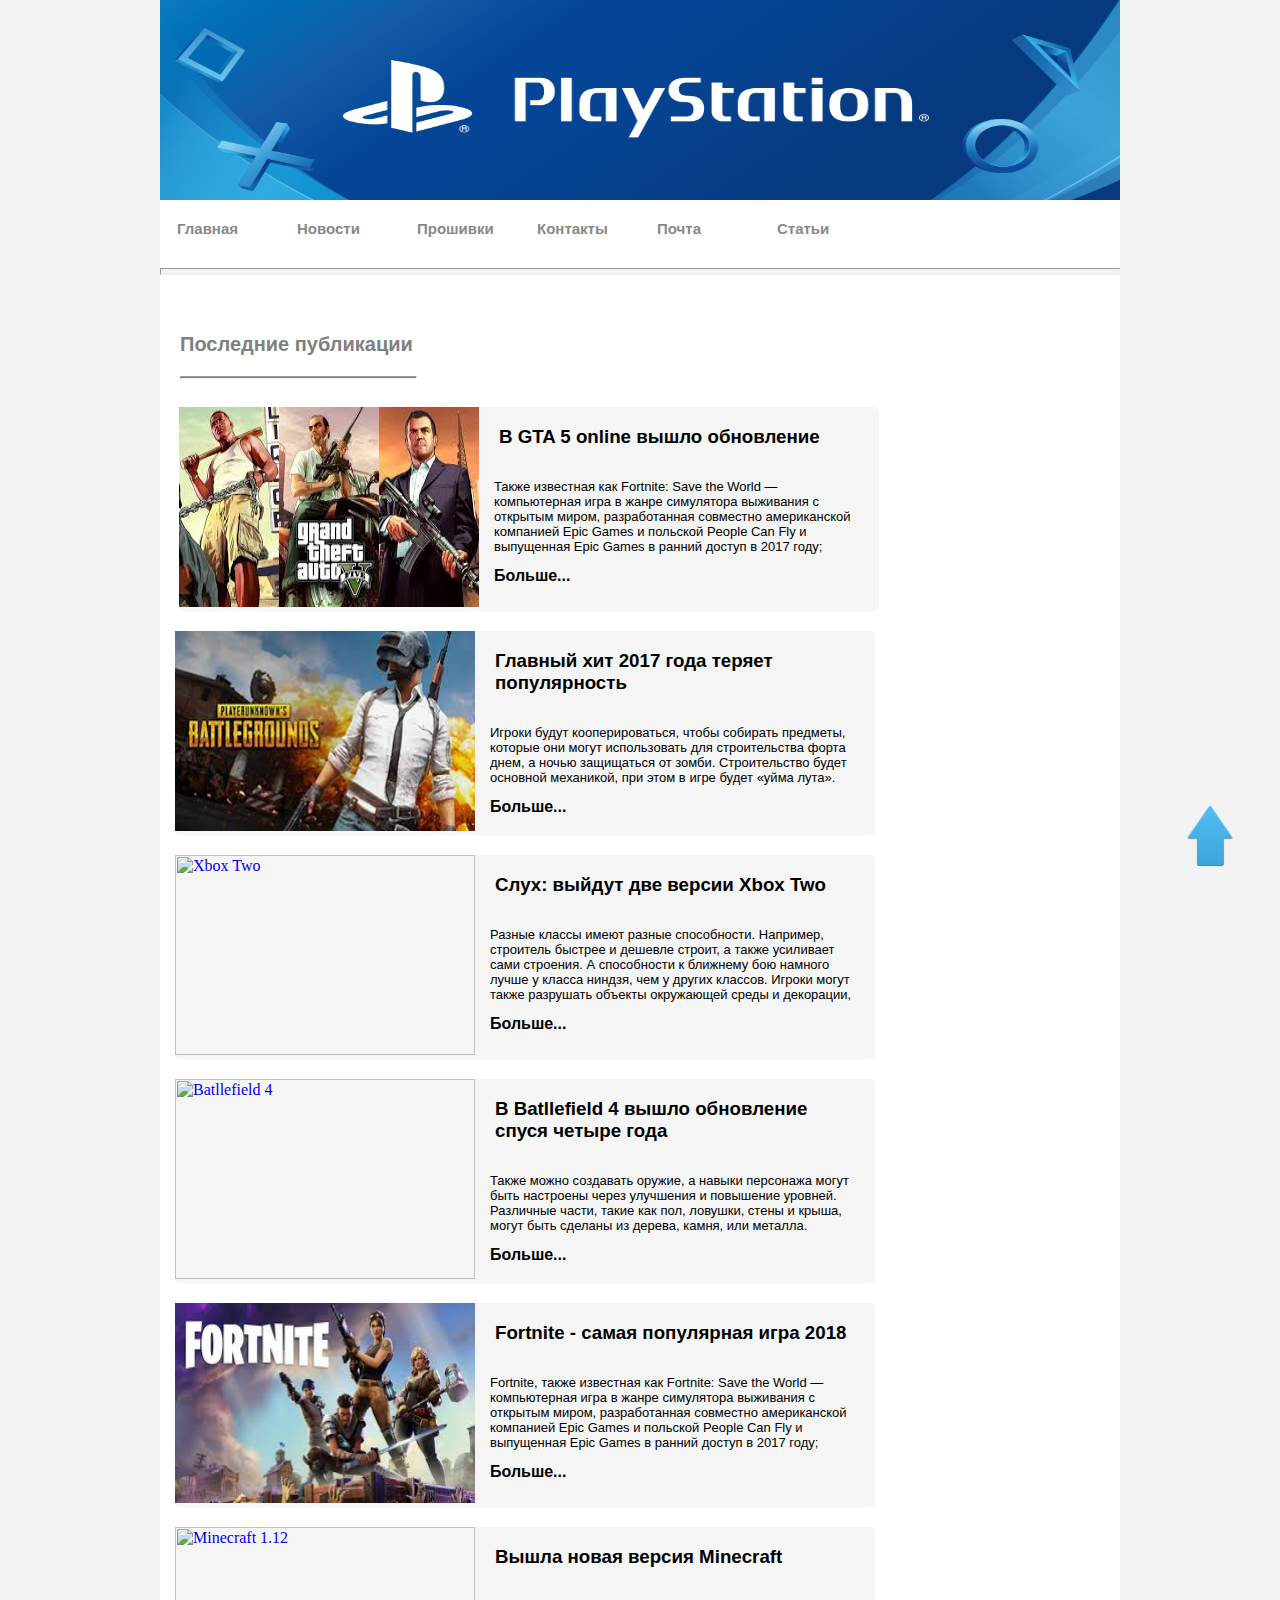
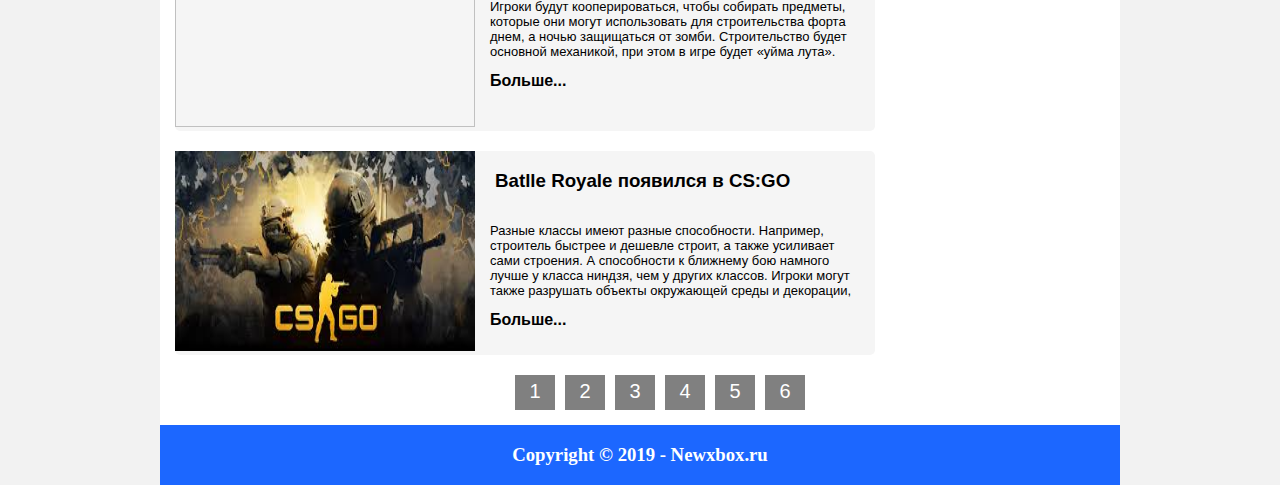
==== index.html @ 4b17957e "initial-commit" ====
<!DOCTYPE html>
<html lang="en">
<head>
	<meta charset="UTF-8">
	<link rel="icon" href="images/logo2.png">
		<link rel="stylesheet" href="style.css">
	<title>NewPlastation</title>
</head>
<body>
	<div id="wrap">

		<div id="header">
			<img src="images/psfon4.png" class="imgfon">
			<a href="index.html" title="NewXbox"></a>

			<div id="nav" >
				<ul>
					<li><a  href="index.html"><strong>Главная</strong></a></li>
					<li><a href="index.html"><strong>Новости</strong></a></li>
					<li><a href="#"><strong>Прошивки</strong></a></li>
					<li><a href="#"><strong>Контакты</strong></a></li>
					<li><a href="#"><strong>Почта</strong></a></li>
					<li><a href="#"><strong>Статьи</strong></a></li>
				</ul>
			</div>
	
				</div>
	<div class="clear"></div>
<hr class="hr1" />
		<div id="content">
	<h3 class="h3"><strong>Последние публикации</strong></h3>
	<hr/ class="hr2" align="left">

		<img src="" alt="">
		<div class="bg1">
			<a href="insait.html"><img src="images/gta.jpg" title="GTA 5 online"></a>
			<div class="tx">
			
		<a href="insait.html"><h3> В GTA 5 online вышло обновление </h3></a>
			<P>Также известная как Fortnite: Save the World — компьютерная игра в жанре симулятора выживания с открытым миром, разработанная совместно американской компанией Epic Games и польской People Can Fly и выпущенная Epic Games в ранний доступ в 2017 году;</P>
			<div class="go1"><a href="insait.html"><strong>Больше...</strong></a></div>
		
	</div>
		</div>
			<div class="bg1">

			<a href="insait2.html"><img src="images/1.jpg" title="PUBG"></a>
			<div class="tx">
		<a href="insait2.html"><h3>Главный хит 2017 года теряет популярность</h3></a>
			<P>Игроки будут кооперироваться, чтобы собирать предметы, которые они могут использовать для строительства форта днем, а ночью защищаться от зомби. Строительство будет основной механикой, при этом в игре будет «уйма лута».</P>
			<div class="go1"><a href="insait2.html"><strong>Больше...</strong></a></div>
		</div>
		</div>
			<div class="bg1">
			<a href="file:///C:/Users/%D0%98%D0%BB%D1%8C%D1%8F/Desktop/zachet%20prakik/index.html#"><img src="images/fon.jpg" title="Xbox Two"></a>
			<div class="tx">
		<a href="#"><h3>Слух: выйдут две версии Xbox Two</h3></a>
			<P>Разные классы имеют разные способности. Например, строитель быстрее и дешевле строит, а также усиливает сами строения. А способности к ближнему бою намного лучше у класса ниндзя, чем у других классов. Игроки могут также разрушать объекты окружающей среды и декорации, </P>
			<div class="go1"><a href="insait.html"><strong>Больше...</strong></a></div>
		</div>
		</div>
			<div class="bg1">
			<a href="file:///C:/Users/%D0%98%D0%BB%D1%8C%D1%8F/Desktop/zachet%20prakik/index.html#"><img src="images/batl.jpg" title="Batllefield 4"></a>
			<div class="tx">
		<a href="#"><h3>В Batllefield 4 вышло обновление спуся четыре года</h3></a>
			<P>Также можно создавать оружие, а навыки персонажа могут быть настроены через улучшения и повышение уровней. Различные части, такие как пол, ловушки, стены и крыша, могут быть сделаны из дерева, камня, или металла.</P>
				<div class="go1"><a href="insait.html"><strong>Больше...</strong></a></div>
		</div>
		</div>
				<div class="bg1">
			<a href="file:///C:/Users/%D0%98%D0%BB%D1%8C%D1%8F/Desktop/zachet%20prakik/index.html#"><img src="images/2.jpg" title="Fortnite"></a>
			<div class="tx">
		<a href="#"><h3> Fortnite - самая популярная игра 2018 </h3></a>
			<P>Fortnite, также известная как Fortnite: Save the World — компьютерная игра в жанре симулятора выживания с открытым миром, разработанная совместно американской компанией Epic Games и польской People Can Fly и выпущенная Epic Games в ранний доступ в 2017 году;</P>
			<div class="go1"><a href="insait.html"><strong>Больше...</strong></a></div>
		   </div>
		</div>
			<div class="bg1">

			<a href="file:///C:/Users/%D0%98%D0%BB%D1%8C%D1%8F/Desktop/zachet%20prakik/index.html#"><img src="images/mine.jpg" title="Minecraft 1.12"></a>
			<div class="tx">
			<a href="#"><h3> Вышла новая версия Minecraft </h3></a>
			<P>Игроки будут кооперироваться, чтобы собирать предметы, которые они могут использовать для строительства форта днем, а ночью защищаться от зомби. Строительство будет основной механикой, при этом в игре будет «уйма лута».</P>
			<div class="go1"><a href="insait.html"><strong>Больше...</strong></a></div>
		</div>
		</div>
			<div class="bg1">
			<a href="file:///C:/Users/%D0%98%D0%BB%D1%8C%D1%8F/Desktop/zachet%20prakik/index.html#"><img src="images/csgo.jpg" title="Danger Zone"></a>
			<div class="tx">
			<a href="#"><h3> Batlle Royale появился в CS:GO </h3></a>
			<P>Разные классы имеют разные способности. Например, строитель быстрее и дешевле строит, а также усиливает сами строения. А способности к ближнему бою намного лучше у класса ниндзя, чем у других классов. Игроки могут также разрушать объекты окружающей среды и декорации, </P>
				<div class="go1"><a href="insait.html"><strong>Больше...</strong></a></div>
		</div>
		</div>
<div id="nav2" >
				<ul>
					<li><a  href="index.html">1</a></li>
					<li><a href="index.html">2</a></li>
					<li><a href="#">3</a></li>
					<li><a href="#">4</a></li>
					<li><a href="#">5</a></li>
					<li><a href="#" class="a1">6</a></li>
				</ul>
			</div>
</div>


<a href="#wrap" class="up" ><img src="images/arrow2.png" width="60px" height="60px" title="Вверх"></a>
	<div id="footer">
		<h3>Copyright © 2019 - Newxbox.ru</h3>
	</div>	
</div>
</body>
</html>
---- style.css ----
html, body {
	height: 100%;
	margin: 0 auto;
	padding: 0;
	width: 960px;

}

body {
	background: #F2F2F2;
		width: 960px;
}

#wrap {
	background: #FFF;
	width: 960px;
	margin: 0 auto;
	
}
.hr1{
	height: 5px;
	background-color: #F2F2F2;
	
}
img{
}


#header {
	
	height: 80px;
}

#header h1 {
	color: #949F1A;
	text-align: center;
	line-height: 80px;
}

#nav {
	clear: left;
	width: 800px;
	margin: 0 auto;

}

#nav ul {
	list-style-type: none;
}

#nav ul li {
	width: 230px;
	background: white;
	margin: 0px 0px;
	height: 40px;
	float: left;
	margin-left: -110px;
}

#nav ul li a {
	color: #888888;
	display: block;
	height: 40px;
	text-decoration: none;
	width: 100%;
	font-size: 15px;
	font-family: arial ;
	margin-left: 7px;


}
#nav ul li a:hover {
color:  #1C67FF;
 transition: all 0.3s ease;
}

.clear{
	clear: both;
}

#menu{
	height: 100px;
	width: 200px;
	background: gold;
	float:right;
 clear: right;

}
#content {
	padding: 10px;
	float: right;
	margin-top: 20px;	
}

#content h2{
	text-align: center;
	color: gold;

}
#content p{
	text-align: justify;
	text-align: left;

}
#content .h3{
	margin-left: 10px;
}
.tx{
	margin-right: 10px;
}
.tx h3:hover{
	color:  #1C67FF;
    transition: all 0.2s ease;
    text-decoration: underline;
}
.bg1{
	display: inline-flex;
	background-color: #F5F5F5;
	width: 700px;
    margin-left: 5px;
    margin-top: 20px;
    border-radius: 5px;
}
.bg1 p{ 

	margin-left: 15px;
	margin-right: 10px;
	font-size: 13px;
	font-family: arial;
	color: black;
	float: left;


}
.bg1 img{
	width: 300px;
	height: 200px;
}
.bg1 h3{
text-align: left;
margin-left: 20px;
font-family: arial;
float: left;
color: black;
}


#footer {
	background: #1C67FF;
	height: 60px;
	display: table;
	width: 100%;

}

#footer h3 {

	color: white;
	text-align: center;
	display: table-cell;
	vertical-align: middle;
	width: 100%;
}
.h3{
	color:grey;
	font-size: 20px;
	font-family: arial; 


}
.hr2{
 width: 25%;
 height: 1px;
 background-color: grey;
 margin-left: 10px;
}
.bg1 img:hover{
	 transition: all 0.2s ease;
	box-shadow: -5px 10px 20px black;
}
#incontent h2{
	text-align: center;
	font-family: arial;
	text-align: left;
	margin-left: 10px;

}
#incontent img{
	width: 600px;
	height: 350px;
	margin-left: 180px;
}
#incontent .p1{
	margin-left: 10px;
	font-size: 10px;
	font-family: arial;
}

#incontent p{
	margin-left: 30px;
	margin-right: 30px;
	font-family: arial;

}
#incontent video{
	margin-left: 220px;
}
.strong{
	color: #1C67FF;
}
.go{
	background-color:  #1C67FF;
	text-align: right;
	color: white;
	display: block;
	width: 70px;
}
.go1 p{
	color: white;
	font-family: arial;
	margin-left:  15px;

}
.go p:hover{
	border: 1px;
	background-color: white
	color:  #1C67FF;
}
.up{ 
   color:black;
   position:fixed; 
   bottom:10px; 
   right: 40px;
   font-size:100px;


}
.go1 a{
	font-size: 16px;
	color: black;
	margin-left: 15px;
	font-family: arial;
	text-decoration: none;

}
.go1 a:hover{
	text-decoration: underline;
	transition: all 0.3s ease;
    color:  #1C67FF;
}
.go2 a{
	background-color:  #1C67FF;
	color: white;
	font-family: arial;

}


#nav2{
	margin-bottom: 110px;
	font-family: arial;
	clear: left;
	margin: 0 auto;
	text-align: center;
	vertical-align: middle;
	margin-left: 300px;
}
#nav2 a{
	margin-top: 20px;
color: white;
font-size: 20px;
margin: 0 auto;

}


#nav2 ul {
	margin-top: 20px;
	list-style-type: none;
	margin: 0 auto;
}

#nav2 ul li {
	margin-top: 20px;
		margin-bottom: -20px;
	width: 40px;
	margin: 0px 5px;
	height: 60px;
	float: left;
	margin-bottom: 0px;

}



#nav2 ul li a{
	margin-top: 20px;
	
display: block;
background-color:grey;
text-decoration: none;
height: 30px;
padding-top: 5px;

}
#nav2 ul li a:hover{
	color:white;
	background-color:  #1C67FF;
	   transition: all 0.2s ease;
}

.imgfon{
	width: 960px;
	height: 200px;
}
.img{
	margin-bottom: 110px;
}
.pu1{
	width: 300px;
	height: 100px;

}
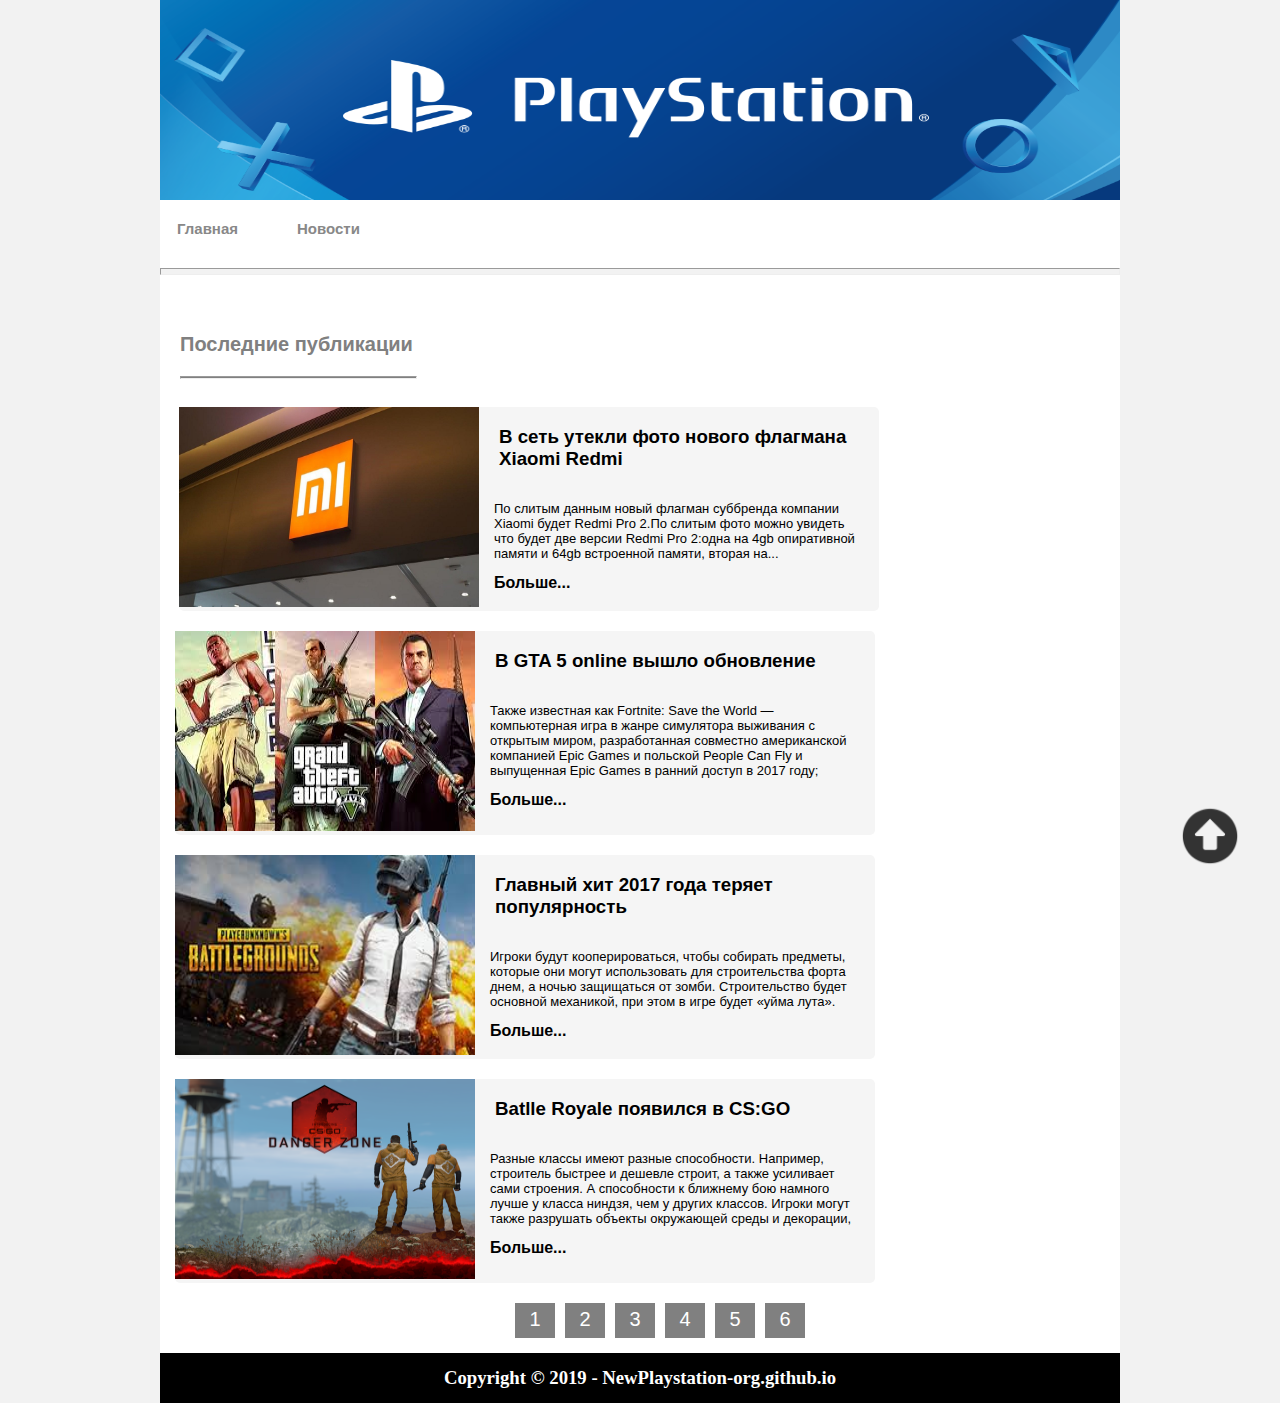
==== commit 6d2b0ed3: "change1" ====
--- a/index.html
+++ b/index.html
@@ -5,22 +5,25 @@
 	<link rel="icon" href="images/logo2.png">
 		<link rel="stylesheet" href="style.css">
 	<title>NewPlastation</title>
+	<script async src="//pagead2.googlesyndication.com/pagead/js/adsbygoogle.js"></script>
+<script>
+  (adsbygoogle = window.adsbygoogle || []).push({
+    google_ad_client: "ca-pub-2982769098267393",
+    enable_page_level_ads: true
+  });
+</script>
 </head>
 <body>
 	<div id="wrap">
 
 		<div id="header">
-			<img src="images/psfon4.png" class="imgfon">
-			<a href="index.html" title="NewXbox"></a>
+			<a href="index.html" title="NewPlastation" ><img src="images/psfon4.png" class="imgfon">
+			</a>
 
 			<div id="nav" >
 				<ul>
 					<li><a  href="index.html"><strong>Главная</strong></a></li>
 					<li><a href="index.html"><strong>Новости</strong></a></li>
-					<li><a href="#"><strong>Прошивки</strong></a></li>
-					<li><a href="#"><strong>Контакты</strong></a></li>
-					<li><a href="#"><strong>Почта</strong></a></li>
-					<li><a href="#"><strong>Статьи</strong></a></li>
 				</ul>
 			</div>
 	
@@ -32,64 +35,40 @@
 	<hr/ class="hr2" align="left">
 
 		<img src="" alt="">
+			<div class="bg1">
+			<a href="insaitpro2.html"><img src="images/Xiaomi-Logo.jpg" title="В сеть утекли фото нового флагмана Xiaomi Redmi"></a>
+			<div class="tx">
+		    <a href="insaitpro2.html"><h3> В сеть утекли фото нового флагмана Xiaomi Redmi</h3></a>
+			<P>По слитым данным новый флагман суббренда компании Xiaomi будет Redmi Pro 2.По слитым фото можно увидеть что будет две версии Redmi Pro 2:одна на 4gb опиративной памяти и 64gb встроенной памяти, вторая на...</P>
+			<div class="go1"><a href="insaitpro2.html"><strong>Больше...</strong></a></div>
+		
+	</div>
+		</div>
 		<div class="bg1">
-			<a href="insait.html"><img src="images/gta.jpg" title="GTA 5 online"></a>
+			<a href="insaitgta.html"><img src="images/gta.jpg" title="В GTA 5 online вышло обновление"></a>
 			<div class="tx">
-			
-		<a href="insait.html"><h3> В GTA 5 online вышло обновление </h3></a>
+		    <a href="insaitgta.html"><h3> В GTA 5 online вышло обновление </h3></a>
 			<P>Также известная как Fortnite: Save the World — компьютерная игра в жанре симулятора выживания с открытым миром, разработанная совместно американской компанией Epic Games и польской People Can Fly и выпущенная Epic Games в ранний доступ в 2017 году;</P>
-			<div class="go1"><a href="insait.html"><strong>Больше...</strong></a></div>
+			<div class="go1"><a href="insaitgta.html"><strong>Больше...</strong></a></div>
 		
 	</div>
 		</div>
 			<div class="bg1">
 
-			<a href="insait2.html"><img src="images/1.jpg" title="PUBG"></a>
+			<a href="insaitpubg.html"><img src="images/1.jpg" title="Главный хит 2017 года теряет популярность"></a>
 			<div class="tx">
-		<a href="insait2.html"><h3>Главный хит 2017 года теряет популярность</h3></a>
+		<a href="insaitpubg.html"><h3>Главный хит 2017 года теряет популярность</h3></a>
 			<P>Игроки будут кооперироваться, чтобы собирать предметы, которые они могут использовать для строительства форта днем, а ночью защищаться от зомби. Строительство будет основной механикой, при этом в игре будет «уйма лута».</P>
-			<div class="go1"><a href="insait2.html"><strong>Больше...</strong></a></div>
+			<div class="go1"><a href="insaitpubg.html"><strong>Больше...</strong></a></div>
 		</div>
 		</div>
+
 			<div class="bg1">
-			<a href="file:///C:/Users/%D0%98%D0%BB%D1%8C%D1%8F/Desktop/zachet%20prakik/index.html#"><img src="images/fon.jpg" title="Xbox Two"></a>
+			<a href="dz.html"><img src="images/dz.png" title="Batlle Royale появился в CS:GO"></a>
 			<div class="tx">
-		<a href="#"><h3>Слух: выйдут две версии Xbox Two</h3></a>
+			<a href="dz.html"><h3> Batlle Royale появился в CS:GO </h3></a>
 			<P>Разные классы имеют разные способности. Например, строитель быстрее и дешевле строит, а также усиливает сами строения. А способности к ближнему бою намного лучше у класса ниндзя, чем у других классов. Игроки могут также разрушать объекты окружающей среды и декорации, </P>
-			<div class="go1"><a href="insait.html"><strong>Больше...</strong></a></div>
-		</div>
-		</div>
-			<div class="bg1">
-			<a href="file:///C:/Users/%D0%98%D0%BB%D1%8C%D1%8F/Desktop/zachet%20prakik/index.html#"><img src="images/batl.jpg" title="Batllefield 4"></a>
-			<div class="tx">
-		<a href="#"><h3>В Batllefield 4 вышло обновление спуся четыре года</h3></a>
-			<P>Также можно создавать оружие, а навыки персонажа могут быть настроены через улучшения и повышение уровней. Различные части, такие как пол, ловушки, стены и крыша, могут быть сделаны из дерева, камня, или металла.</P>
-				<div class="go1"><a href="insait.html"><strong>Больше...</strong></a></div>
-		</div>
-		</div>
-				<div class="bg1">
-			<a href="file:///C:/Users/%D0%98%D0%BB%D1%8C%D1%8F/Desktop/zachet%20prakik/index.html#"><img src="images/2.jpg" title="Fortnite"></a>
-			<div class="tx">
-		<a href="#"><h3> Fortnite - самая популярная игра 2018 </h3></a>
-			<P>Fortnite, также известная как Fortnite: Save the World — компьютерная игра в жанре симулятора выживания с открытым миром, разработанная совместно американской компанией Epic Games и польской People Can Fly и выпущенная Epic Games в ранний доступ в 2017 году;</P>
-			<div class="go1"><a href="insait.html"><strong>Больше...</strong></a></div>
-		   </div>
-		</div>
-			<div class="bg1">
-
-			<a href="file:///C:/Users/%D0%98%D0%BB%D1%8C%D1%8F/Desktop/zachet%20prakik/index.html#"><img src="images/mine.jpg" title="Minecraft 1.12"></a>
-			<div class="tx">
-			<a href="#"><h3> Вышла новая версия Minecraft </h3></a>
-			<P>Игроки будут кооперироваться, чтобы собирать предметы, которые они могут использовать для строительства форта днем, а ночью защищаться от зомби. Строительство будет основной механикой, при этом в игре будет «уйма лута».</P>
-			<div class="go1"><a href="insait.html"><strong>Больше...</strong></a></div>
-		</div>
-		</div>
-			<div class="bg1">
-			<a href="file:///C:/Users/%D0%98%D0%BB%D1%8C%D1%8F/Desktop/zachet%20prakik/index.html#"><img src="images/csgo.jpg" title="Danger Zone"></a>
-			<div class="tx">
-			<a href="#"><h3> Batlle Royale появился в CS:GO </h3></a>
-			<P>Разные классы имеют разные способности. Например, строитель быстрее и дешевле строит, а также усиливает сами строения. А способности к ближнему бою намного лучше у класса ниндзя, чем у других классов. Игроки могут также разрушать объекты окружающей среды и декорации, </P>
-				<div class="go1"><a href="insait.html"><strong>Больше...</strong></a></div>
+				<div class="go1"><a href="dz.html"><strong>Больше...</strong></a></div>
 		</div>
 		</div>
 <div id="nav2" >
@@ -99,15 +78,16 @@
 					<li><a href="#">3</a></li>
 					<li><a href="#">4</a></li>
 					<li><a href="#">5</a></li>
-					<li><a href="#" class="a1">6</a></li>
+					<li><a href="#">6</a></li>
 				</ul>
 			</div>
 </div>
 
 
-<a href="#wrap" class="up" ><img src="images/arrow2.png" width="60px" height="60px" title="Вверх"></a>
+<a href="#wrap" class="up" ><img src="images/arrow1.png" width="60px" height="60px" title="Вверх"></a>
 	<div id="footer">
-		<h3>Copyright © 2019 - Newxbox.ru</h3>
+
+		<h3>Copyright © 2019 - NewPlaystation-org.github.io</h3>
 	</div>	
 </div>
 </body>
--- a/style.css
+++ b/style.css
@@ -146,11 +146,10 @@
 
 
 #footer {
-	background: #1C67FF;
-	height: 60px;
+	height: 50px;
 	display: table;
 	width: 100%;
-
+background-color: black;
 }
 
 #footer h3 {
@@ -305,7 +304,7 @@
 }
 #nav2 ul li a:hover{
 	color:white;
-	background-color:  #1C67FF;
+	background-color:  black;
 	   transition: all 0.2s ease;
 }
 
@@ -320,4 +319,4 @@
 	width: 300px;
 	height: 100px;
 
-}+}
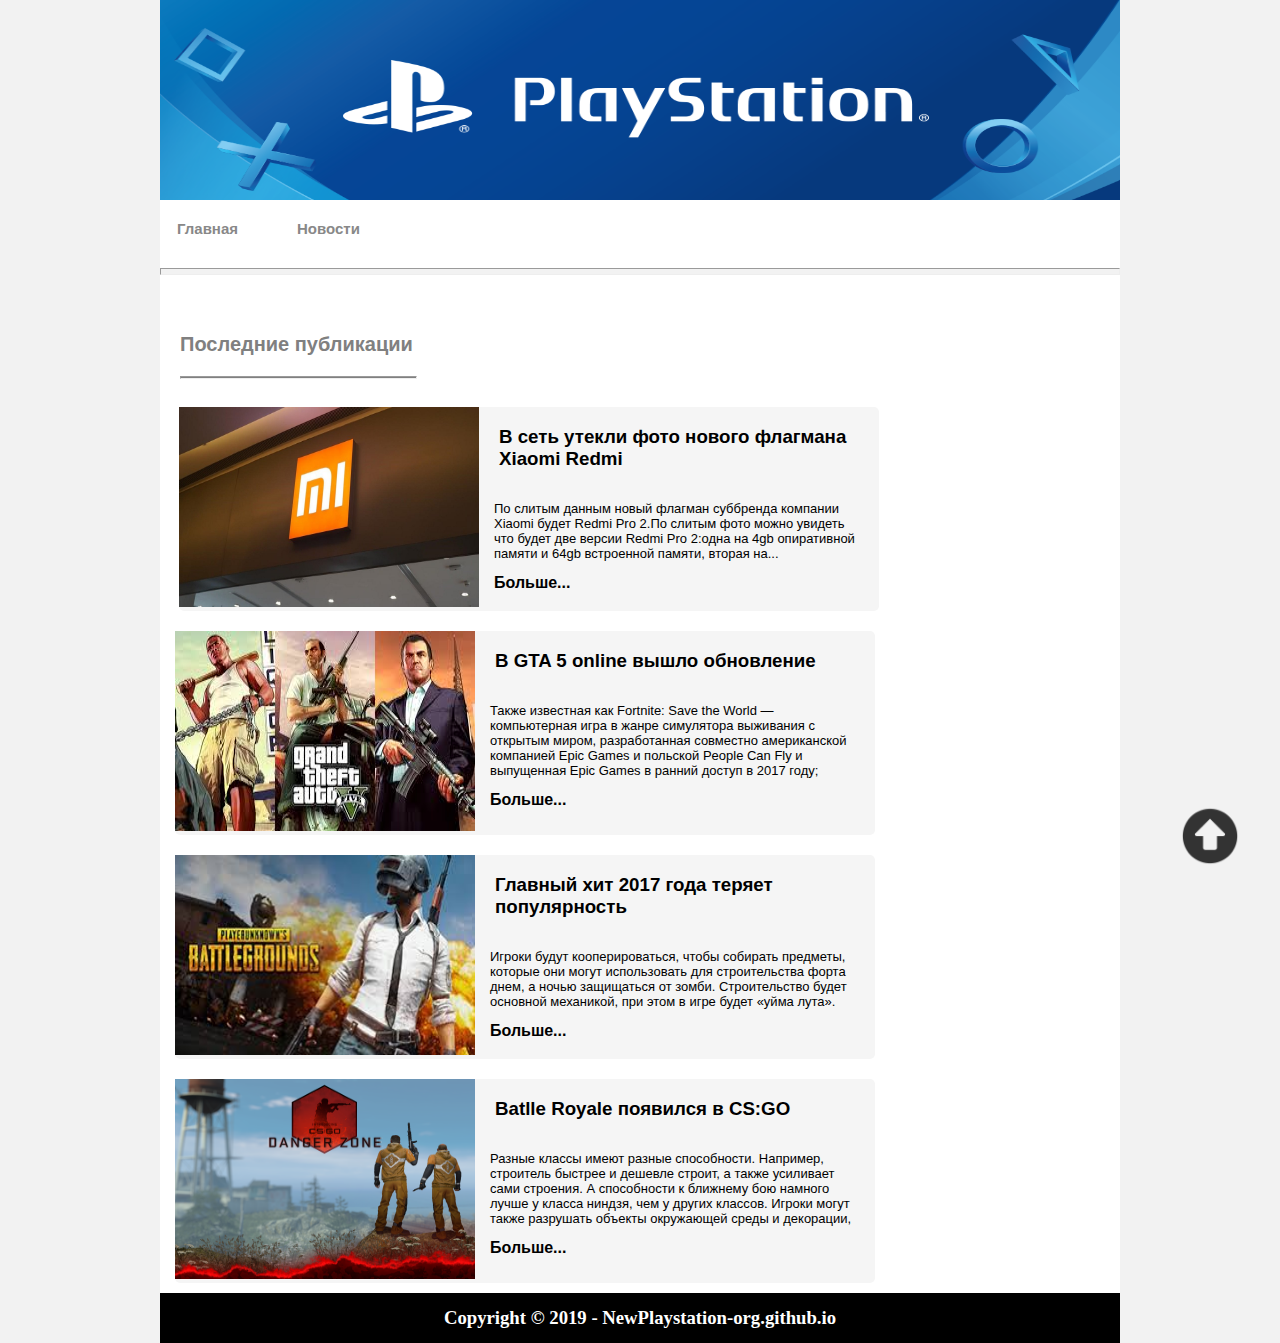
==== commit 214a720d: "commit2" ====
--- a/index.html
+++ b/index.html
@@ -71,16 +71,6 @@
 				<div class="go1"><a href="dz.html"><strong>Больше...</strong></a></div>
 		</div>
 		</div>
-<div id="nav2" >
-				<ul>
-					<li><a  href="index.html">1</a></li>
-					<li><a href="index.html">2</a></li>
-					<li><a href="#">3</a></li>
-					<li><a href="#">4</a></li>
-					<li><a href="#">5</a></li>
-					<li><a href="#">6</a></li>
-				</ul>
-			</div>
 </div>
 
 
--- a/style.css
+++ b/style.css
@@ -149,7 +149,7 @@
 	height: 50px;
 	display: table;
 	width: 100%;
-background-color: black;
+    background-color: black;
 }
 
 #footer h3 {
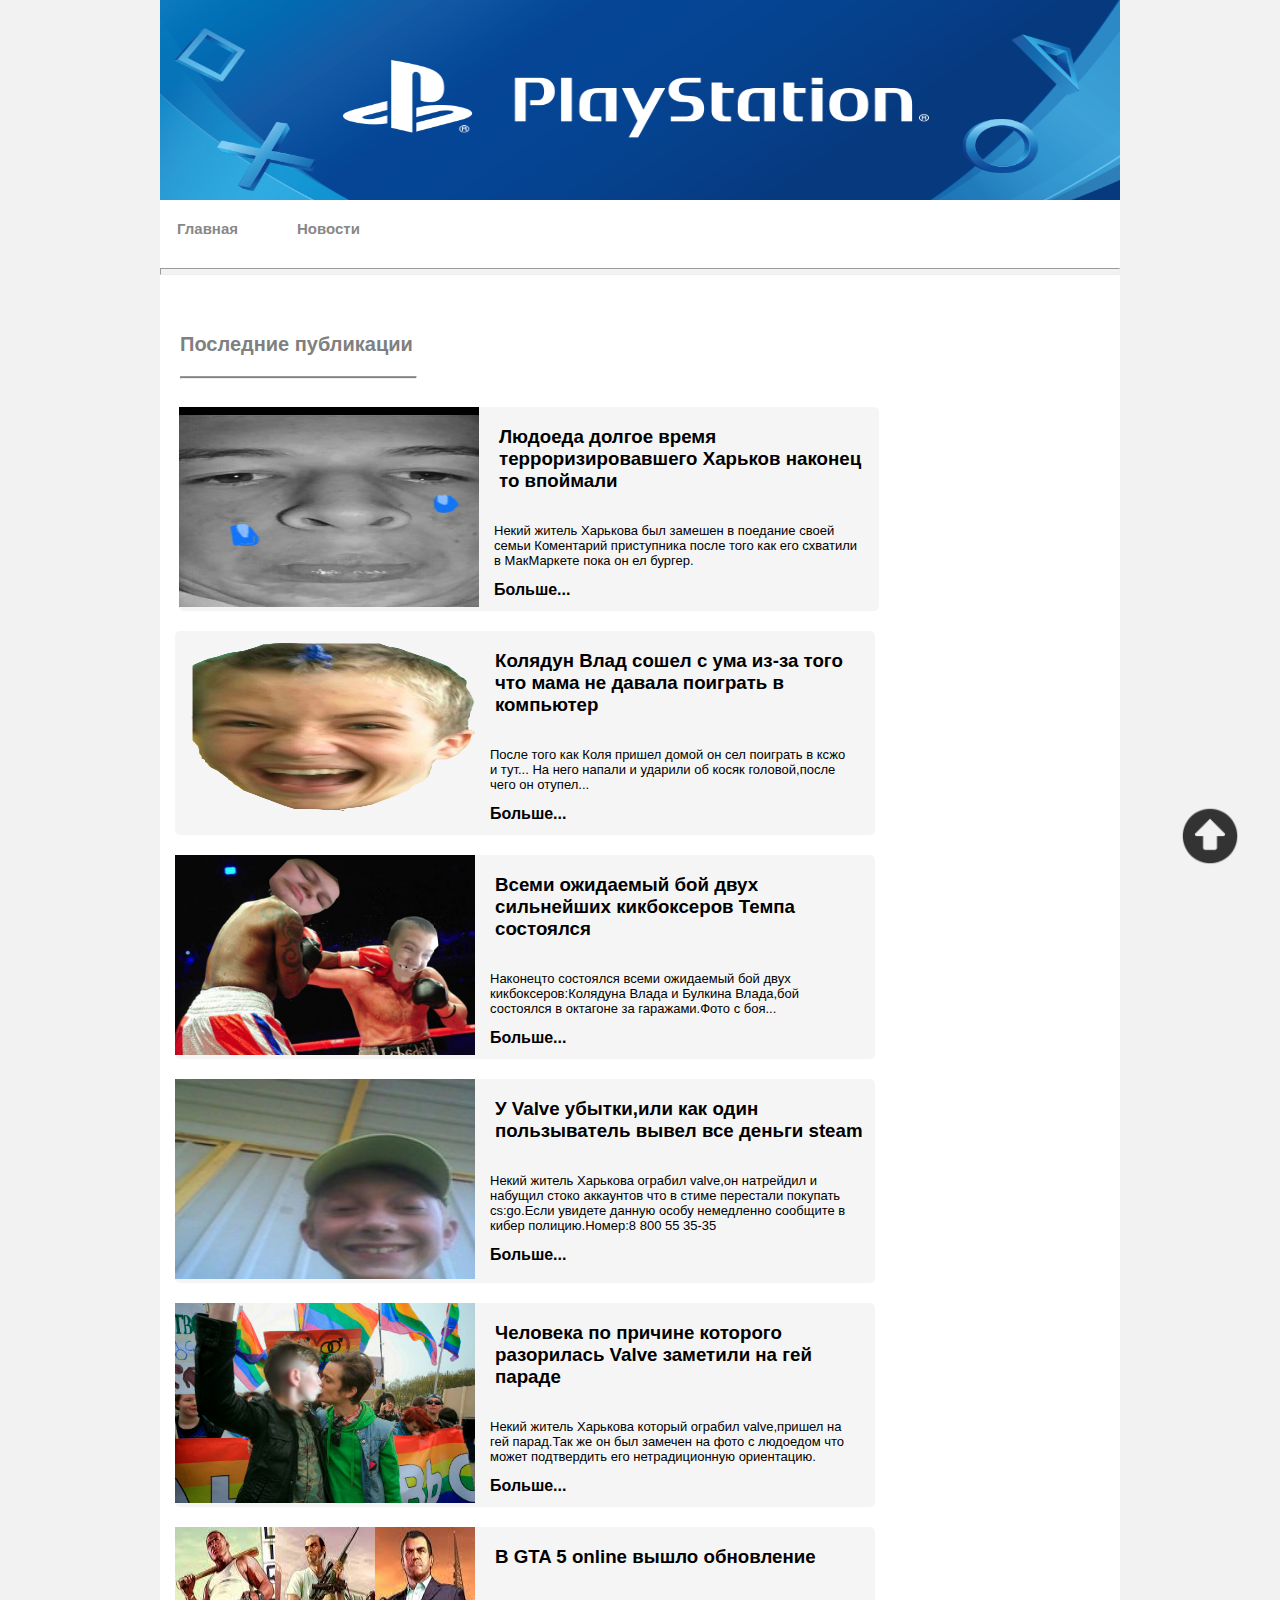
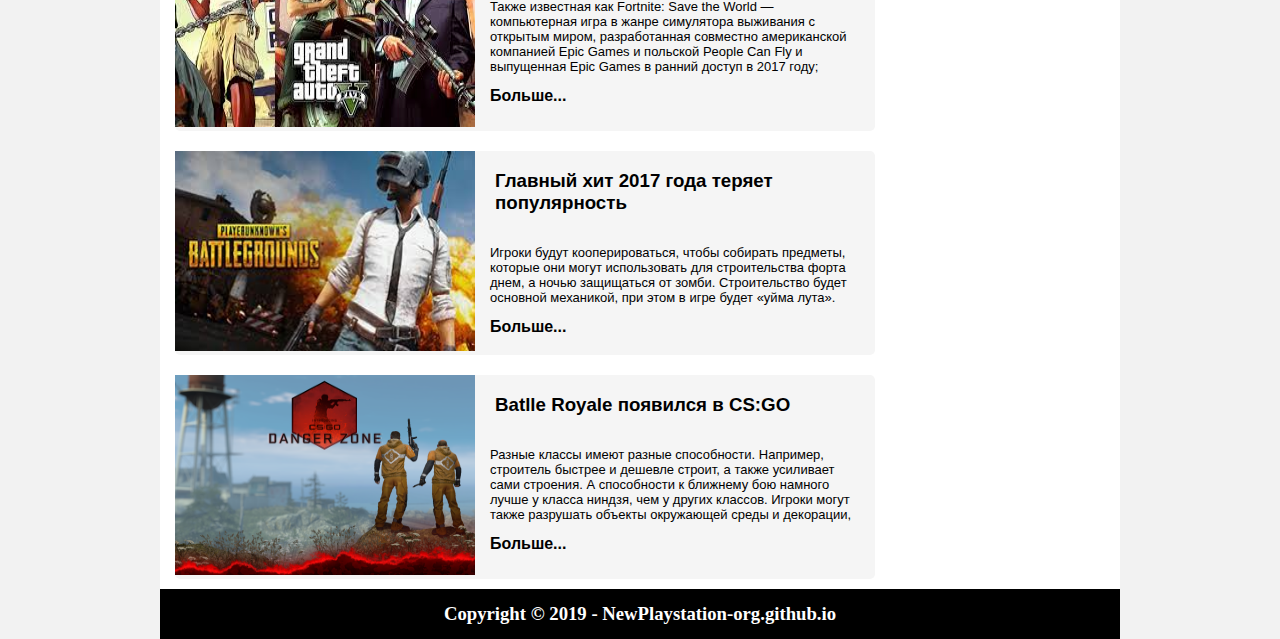
==== commit 469b09e1: "c15" ====
--- a/index.html
+++ b/index.html
@@ -5,13 +5,6 @@
 	<link rel="icon" href="images/logo2.png">
 		<link rel="stylesheet" href="style.css">
 	<title>NewPlastation</title>
-	<script async src="//pagead2.googlesyndication.com/pagead/js/adsbygoogle.js"></script>
-<script>
-  (adsbygoogle = window.adsbygoogle || []).push({
-    google_ad_client: "ca-pub-2982769098267393",
-    enable_page_level_ads: true
-  });
-</script>
 </head>
 <body>
 	<div id="wrap">
@@ -33,14 +26,53 @@
 		<div id="content">
 	<h3 class="h3"><strong>Последние публикации</strong></h3>
 	<hr/ class="hr2" align="left">
+		<img src="" alt="">
+							<div class="bg1">
+			<a href="insaitcp.html"><img src="images/p.jpg" title="В сеть утекли фото нового флагмана Xiaomi Redmi"></a>
+			<div class="tx">
+		    <a href="insaitcp.html"><h3> Людоеда долгое время терроризировавшего Харьков наконец то впоймали</h3></a>
+			<P>Некий житель Харькова был замешен в поедание своей семьи
+Коментарий приступника после того как его схватили в МакМаркете пока он ел бургер.</P>
+			<div class="go1"><a href="insaitcp.html"><strong>Больше...</strong></a></div>
+		
+	</div>
+		</div>
+					<div class="bg1">
+			<a href="insaitrk.html"><img src="images/коля.png" title="В сеть утекли фото нового флагмана Xiaomi Redmi"></a>
+			<div class="tx">
+		    <a href="insaitrk.html"><h3> Колядун Влад сошел с ума из-за того что мама не давала поиграть в компьютер</h3></a>
+			<P>После того как Коля пришел домой он сел поиграть в ксжо и тут...
+ На него напали и ударили об косяк головой,после чего он отупел...</P>
+			<div class="go1"><a href="insaitrk.html"><strong>Больше...</strong></a></div>
+		
+	</div>
+		</div>
+			<div class="bg1">
+			<a href="insait4.html"><img src="images/fight.jpg" title="В сеть утекли фото нового флагмана Xiaomi Redmi"></a>
+			<div class="tx">
+		    <a href="insait4.html"><h3> Всеми ожидаемый бой двух сильнейших кикбоксеров Темпа состоялся</h3></a>
+			<P>Наконецто состоялся всеми ожидаемый бой двух кикбоксеров:Колядуна Влада и Булкина Влада,бой состоялся в октагоне за гаражами.Фото с боя...</P>
+			<div class="go1"><a href="insait4.html"><strong>Больше...</strong></a></div>
+		
+	</div>
+		</div>
 
 		<img src="" alt="">
 			<div class="bg1">
-			<a href="insaitpro2.html"><img src="images/Xiaomi-Logo.jpg" title="В сеть утекли фото нового флагмана Xiaomi Redmi"></a>
+			<a href="insait3.html"><img src="images/merz.jpg" title="У Valve убытки,или как один пользыватель вывел все деньги steam"></a>
 			<div class="tx">
-		    <a href="insaitpro2.html"><h3> В сеть утекли фото нового флагмана Xiaomi Redmi</h3></a>
-			<P>По слитым данным новый флагман суббренда компании Xiaomi будет Redmi Pro 2.По слитым фото можно увидеть что будет две версии Redmi Pro 2:одна на 4gb опиративной памяти и 64gb встроенной памяти, вторая на...</P>
-			<div class="go1"><a href="insaitpro2.html"><strong>Больше...</strong></a></div>
+		    <a href="insait3.html"><h3> У Valve убытки,или как один пользыватель вывел все деньги steam</h3></a>
+			<P>Некий житель Харькова ограбил valve,он натрейдил и набущил стоко аккаунтов что в стиме перестали покупать cs:go.Если увидете данную особу немедленно сообщите в кибер полицию.Номер:8 800 55 35-35</P>
+			<div class="go1"><a href="insait3.html"><strong>Больше...</strong></a></div>
+		
+	</div>
+		</div>
+										<div class="bg1">
+			<a href="insaitgay.html"><img src="images/gay.png" title="В сеть утекли фото нового флагмана Xiaomi Redmi"></a>
+			<div class="tx">
+		    <a href="insaitgay.html"><h3>Человека по причине которого разорилась Valve заметили на гей параде</h3></a>
+			<P>Некий житель Харькова который ограбил valve,пришел на гей парад.Так же он был замечен на фото с людоедом что может подтвердить его нетрадиционную ориентацию.</P>
+			<div class="go1"><a href="insaitgay.html"><strong>Больше...</strong></a></div>
 		
 	</div>
 		</div>
--- a/style.css
+++ b/style.css
@@ -320,3 +320,11 @@
 	height: 100px;
 
 }
+.coment{
+	background-color: #F2F2F2;
+	width: 400px;
+	margin:0 auto;
+}
+.coment p{
+font-size: 18px;
+}
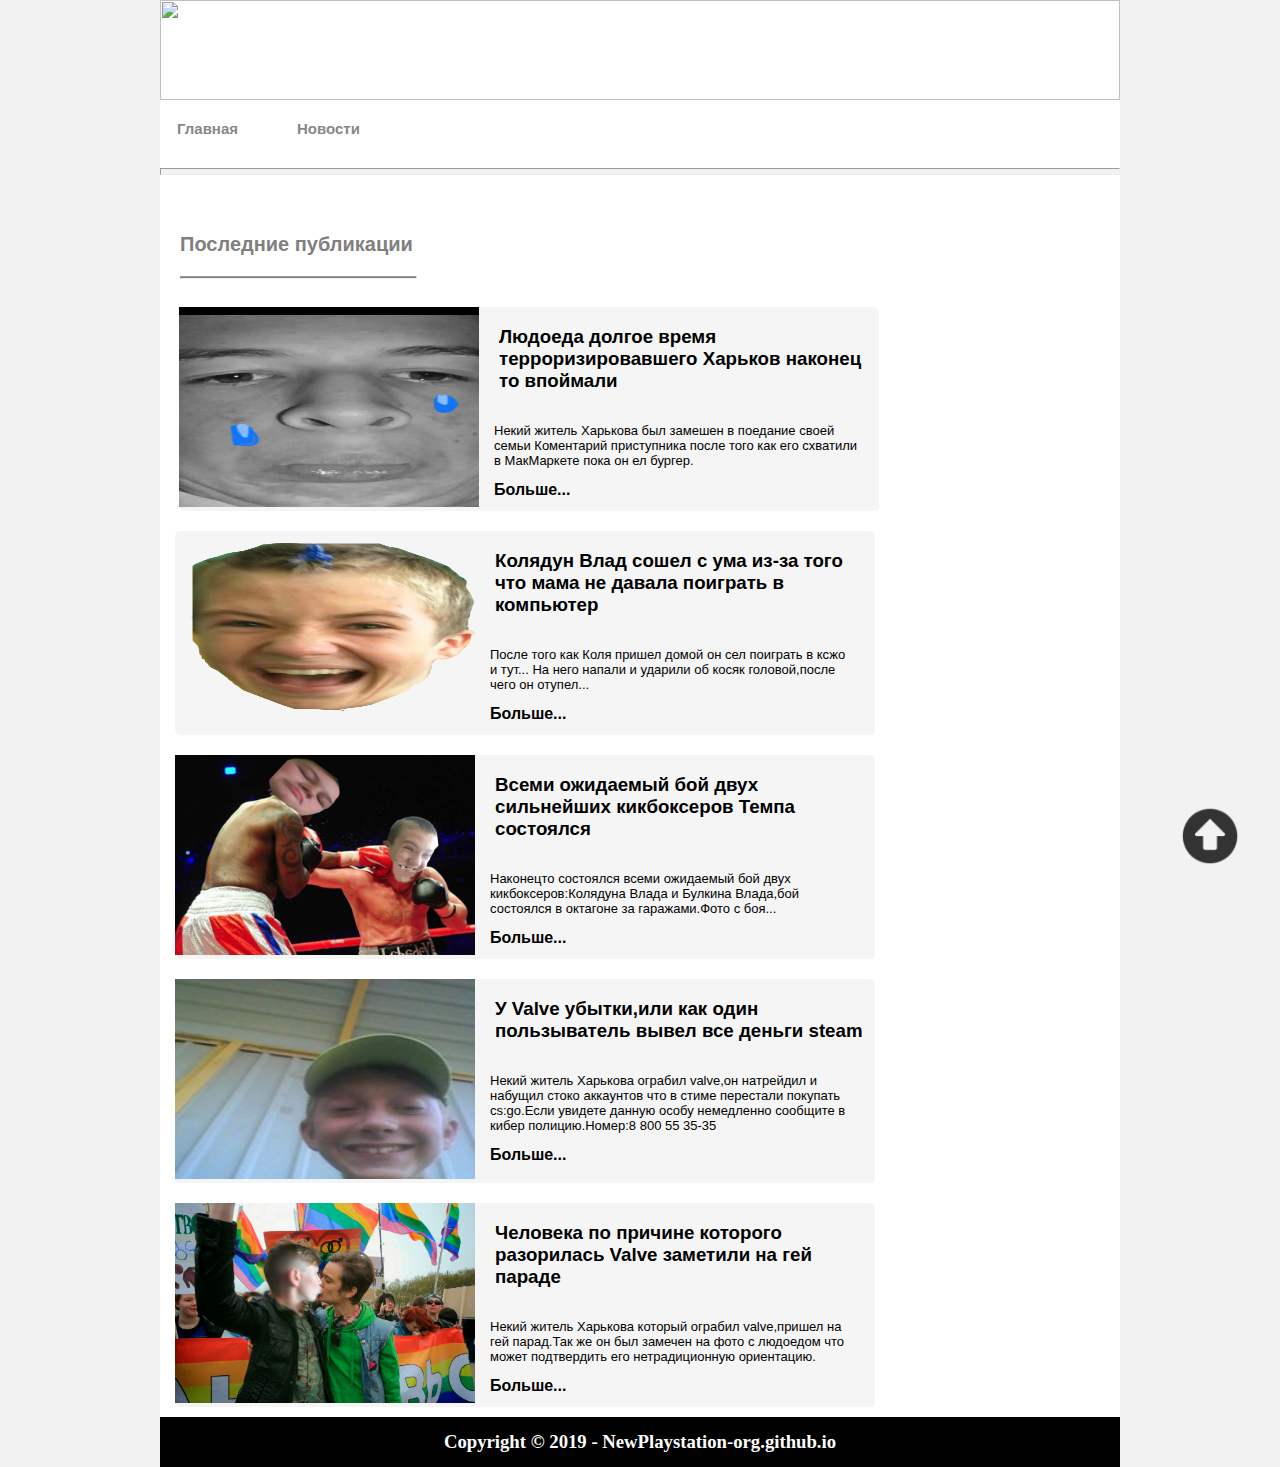
==== commit 776835c9: "cch" ====
--- a/index.html
+++ b/index.html
@@ -10,7 +10,7 @@
 	<div id="wrap">
 
 		<div id="header">
-			<a href="index.html" title="NewPlastation" ><img src="images/psfon4.png" class="imgfon">
+			<a href="index.html" title="NewPlastation" ><img src="http://dgdesign.ru/uploads/posts/2018-04/1524225588_shapka-sayta-informatika-253742446445.jpg" class="imgfon">
 			</a>
 
 			<div id="nav" >
@@ -76,33 +76,10 @@
 		
 	</div>
 		</div>
-		<div class="bg1">
-			<a href="insaitgta.html"><img src="images/gta.jpg" title="В GTA 5 online вышло обновление"></a>
-			<div class="tx">
-		    <a href="insaitgta.html"><h3> В GTA 5 online вышло обновление </h3></a>
-			<P>Также известная как Fortnite: Save the World — компьютерная игра в жанре симулятора выживания с открытым миром, разработанная совместно американской компанией Epic Games и польской People Can Fly и выпущенная Epic Games в ранний доступ в 2017 году;</P>
-			<div class="go1"><a href="insaitgta.html"><strong>Больше...</strong></a></div>
-		
-	</div>
-		</div>
-			<div class="bg1">
 
-			<a href="insaitpubg.html"><img src="images/1.jpg" title="Главный хит 2017 года теряет популярность"></a>
-			<div class="tx">
-		<a href="insaitpubg.html"><h3>Главный хит 2017 года теряет популярность</h3></a>
-			<P>Игроки будут кооперироваться, чтобы собирать предметы, которые они могут использовать для строительства форта днем, а ночью защищаться от зомби. Строительство будет основной механикой, при этом в игре будет «уйма лута».</P>
-			<div class="go1"><a href="insaitpubg.html"><strong>Больше...</strong></a></div>
-		</div>
-		</div>
+	
 
-			<div class="bg1">
-			<a href="dz.html"><img src="images/dz.png" title="Batlle Royale появился в CS:GO"></a>
-			<div class="tx">
-			<a href="dz.html"><h3> Batlle Royale появился в CS:GO </h3></a>
-			<P>Разные классы имеют разные способности. Например, строитель быстрее и дешевле строит, а также усиливает сами строения. А способности к ближнему бою намного лучше у класса ниндзя, чем у других классов. Игроки могут также разрушать объекты окружающей среды и декорации, </P>
-				<div class="go1"><a href="dz.html"><strong>Больше...</strong></a></div>
-		</div>
-		</div>
+
 </div>
 
 
--- a/style.css
+++ b/style.css
@@ -309,8 +309,8 @@
 }
 
 .imgfon{
-	width: 960px;
-	height: 200px;
+	width:960px;
+	height: 100px;
 }
 .img{
 	margin-bottom: 110px;
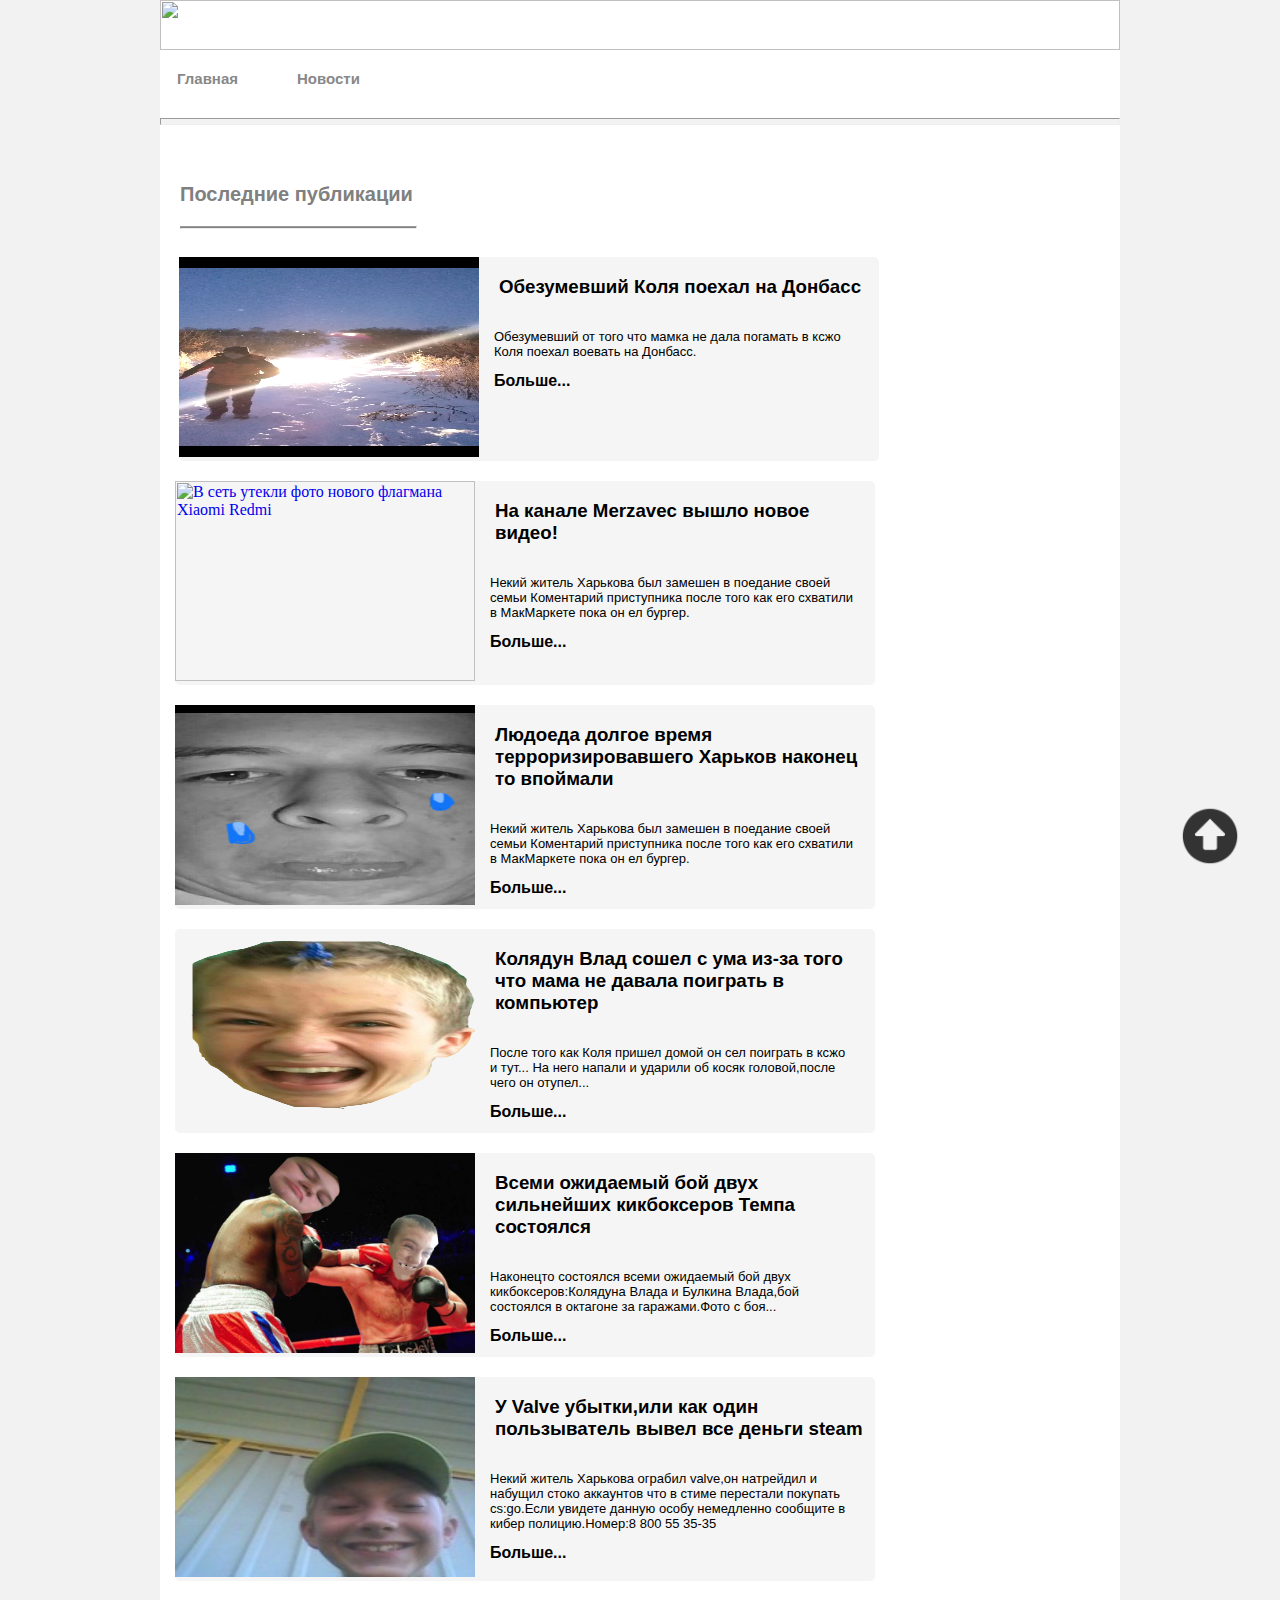
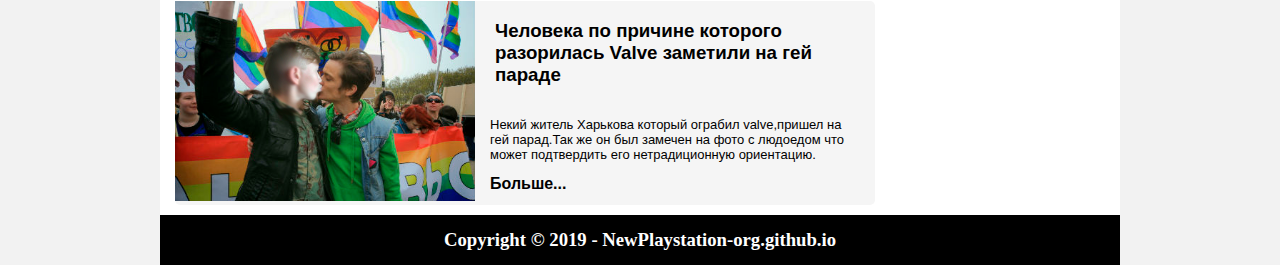
==== commit 30c7cd98: "chc2" ====
--- a/index.html
+++ b/index.html
@@ -27,6 +27,25 @@
 	<h3 class="h3"><strong>Последние публикации</strong></h3>
 	<hr/ class="hr2" align="left">
 		<img src="" alt="">
+									<div class="bg1">
+			<a href="insaitcp.html"><img src="images/kolya.png" title="В сеть утекли фото нового флагмана Xiaomi Redmi"></a>
+			<div class="tx">
+		    <a href="insaitcp.html"><h3> Обезумевший Коля поехал на Донбасс</h3></a>
+			<P>Обезумевший от того что мамка не дала погамать в ксжо Коля поехал воевать на Донбасс.</P>
+			<div class="go1"><a href="insaitcp.html"><strong>Больше...</strong></a></div>
+		
+	</div>
+		</div>
+									<div class="bg1">
+			<a href="insaitcp.html"><img src="https://i.ytimg.com/vi/TEBwF5NgYyM/hqdefault.jpg?sqp=-oaymwEZCNACELwBSFXyq4qpAwsIARUAAIhCGAFwAQ==&rs=AOn4CLB-2KdjsKUdJ72DdxHGgnHAVDtYfQ" title="В сеть утекли фото нового флагмана Xiaomi Redmi"></a>
+			<div class="tx">
+		    <a href="insaitcp.html"><h3>На канале Merzavec вышло новое видео!</h3></a>
+			<P>Некий житель Харькова был замешен в поедание своей семьи
+Коментарий приступника после того как его схватили в МакМаркете пока он ел бургер.</P>
+			<div class="go1"><a href="insaitcp.html"><strong>Больше...</strong></a></div>
+		
+	</div>
+		</div>
 							<div class="bg1">
 			<a href="insaitcp.html"><img src="images/p.jpg" title="В сеть утекли фото нового флагмана Xiaomi Redmi"></a>
 			<div class="tx">
--- a/style.css
+++ b/style.css
@@ -310,7 +310,7 @@
 
 .imgfon{
 	width:960px;
-	height: 100px;
+	height: 50px;
 }
 .img{
 	margin-bottom: 110px;
